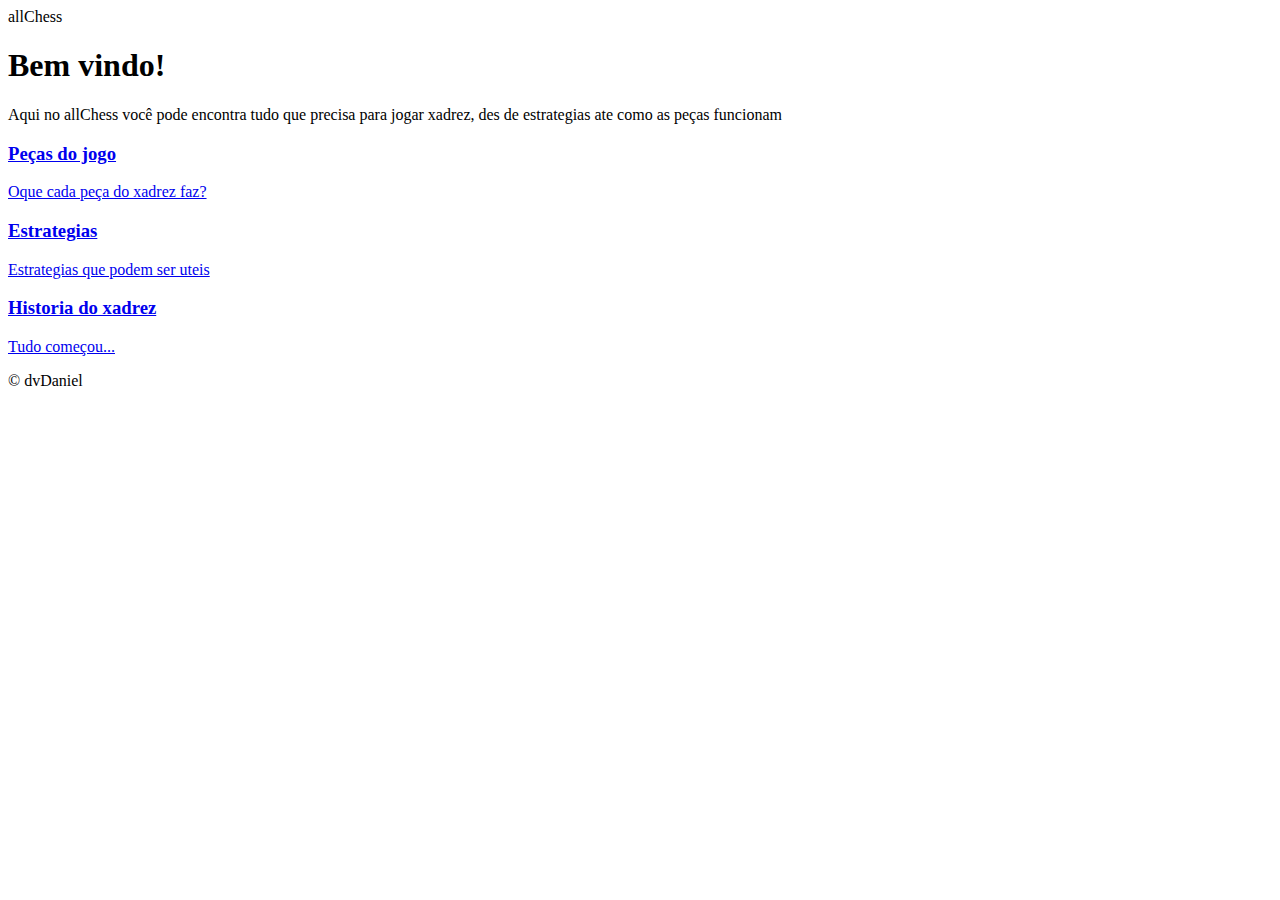
==== index.html @ fe7aafb5 "commit two" ====
<!DOCTYPE html>
<html lang="pt-br">
<head>
    <meta charset="UTF-8">
    <meta name="viewport" content="width=device-width, initial-scale=1.0">
    <meta http-equiv="X-UA-Compatible" content="ie=edge">
    <title>allChess</title>
</head>
<body translate="yes">
    <header class="welcome">
        <spam>allChess</spam>
    </header>
    <main>
        <h1>Bem vindo!</h1>
        <p>Aqui no allChess você pode encontra tudo que precisa para jogar xadrez, des de estrategias ate como as peças funcionam</p>
        <section>
            <a href="pesas.html">
                <h3>Peças do jogo</h3>
                <p>Oque cada peça do xadrez faz?</p>
            </a>
        </section>
        <section>
            <a href="estrategia.html">
                <h3>Estrategias</h3>
                <p>Estrategias que podem ser uteis</p>
            </a>
        </section>
        <section>
            <a href="history.html">
                <h3>Historia do xadrez</h3>
                <p>Tudo começou...</p>
            </a>
        </section>
    </main>
    <footer>
      <p>&copy; dvDaniel</p>
    </footer>
</body>
</html>
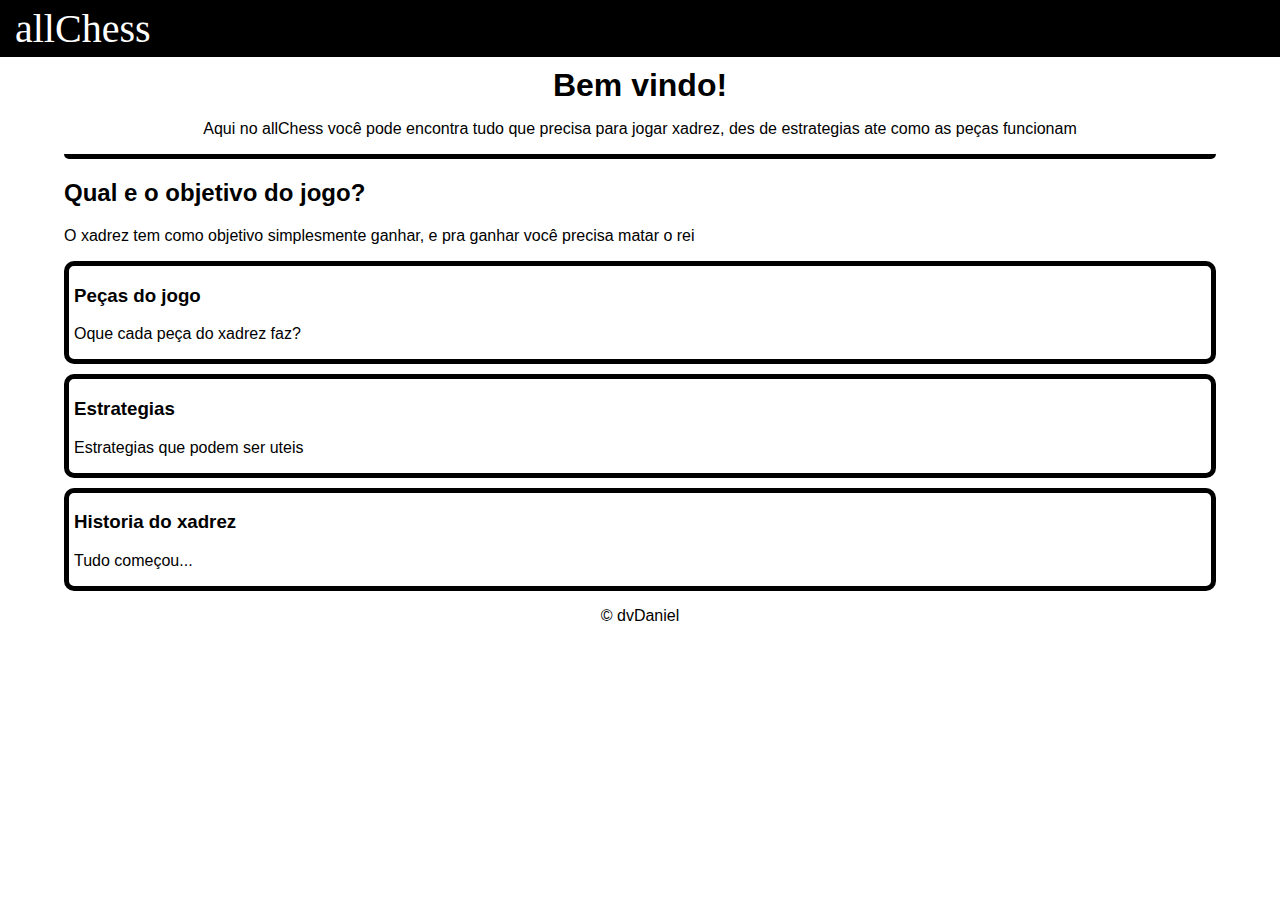
==== commit 90975739: "commit 3" ====
--- a/index.html
+++ b/index.html
@@ -5,35 +5,48 @@
     <meta name="viewport" content="width=device-width, initial-scale=1.0">
     <meta http-equiv="X-UA-Compatible" content="ie=edge">
     <title>allChess</title>
+    <link rel="stylesheet" href="src/css/style.css">
 </head>
 <body translate="yes">
-    <header class="welcome">
+         <!-- titulo -->
+    <header class="titlle">
         <spam>allChess</spam>
     </header>
+         <!-- conteudo -->
     <main>
-        <h1>Bem vindo!</h1>
-        <p>Aqui no allChess você pode encontra tudo que precisa para jogar xadrez, des de estrategias ate como as peças funcionam</p>
-        <section>
-            <a href="pesas.html">
-                <h3>Peças do jogo</h3>
-                <p>Oque cada peça do xadrez faz?</p>
-            </a>
-        </section>
-        <section>
+        <div id="welcome">
+            <h1>Bem vindo!</h1>
+            <p>Aqui no allChess você pode encontra tudo que precisa para jogar xadrez, des de estrategias ate como as peças funcionam</p>
+        </div>
+         <div>
+            <h2>Qual e o objetivo do jogo?</h2>
+            <p>O xadrez tem como objetivo simplesmente ganhar, e pra ganhar você precisa matar o rei</p>
+         </div>
+         <!-- paginas -->
+        <div>
+            <section class="linkpark">
+                <a href="pesas.html">
+                    <h3>Peças do jogo</h3>
+                    <p>Oque cada peça do xadrez faz?</p>
+                </a>
+            </section>
+        <section class="linkpark">
             <a href="estrategia.html">
                 <h3>Estrategias</h3>
                 <p>Estrategias que podem ser uteis</p>
             </a>
         </section>
-        <section>
+        <section class="linkpark">
             <a href="history.html">
                 <h3>Historia do xadrez</h3>
                 <p>Tudo começou...</p>
             </a>
         </section>
+    </div>
     </main>
+         <!-- rodape -->
     <footer>
-      <p>&copy; dvDaniel</p>
+      <p id="theend">&copy; dvDaniel</p>
     </footer>
 </body>
 </html>--- a/src/css/style.css
+++ b/src/css/style.css
@@ -0,0 +1,48 @@
+/* tags */
+html, body {
+    margin: 0;
+    padding: 0;
+    font-family: Arial, Helvetica, sans-serif;
+}
+
+main {
+    margin: 0 5% 0 5%;
+}
+
+h1{
+    margin: 0;
+}
+
+a {
+    text-decoration: none;
+    color: black;
+}
+
+/* ids */
+
+#theend {
+    text-align: center;
+}
+
+#welcome {
+    border-bottom: #000000 solid 5px;
+    border-radius: 5px;
+    text-align: center;
+    margin: 10px 0 0 0;
+}
+
+/* classes */
+.titlle {
+    background-color: #000000;
+    color: #ffffff;
+    font-size: 30pt;
+    font-family: 'Times New Roman', Times, serif;
+    padding: 5px 15px 5px 15px;
+}
+
+.linkpark {
+    border: #000000 solid 5px;
+    border-radius: 10px;
+    margin: 10px 0 10px 0;
+    padding: 0 5px 0 5px;
+}
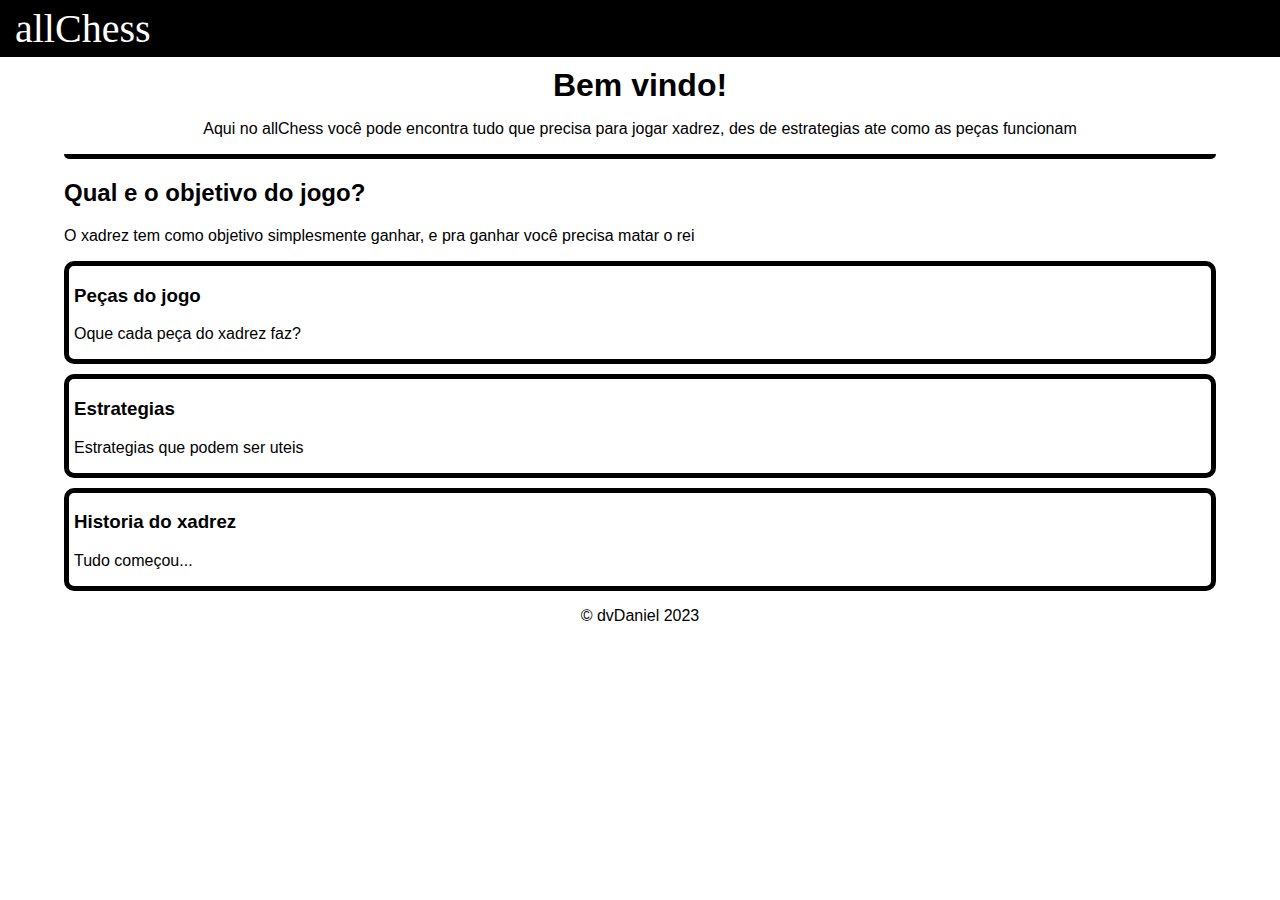
==== commit 24444691: "..." ====
--- a/index.html
+++ b/index.html
@@ -46,7 +46,7 @@
     </main>
          <!-- rodape -->
     <footer>
-      <p id="theend">&copy; dvDaniel</p>
+      <p id="theend">&copy; dvDaniel 2023</p>
     </footer>
 </body>
 </html>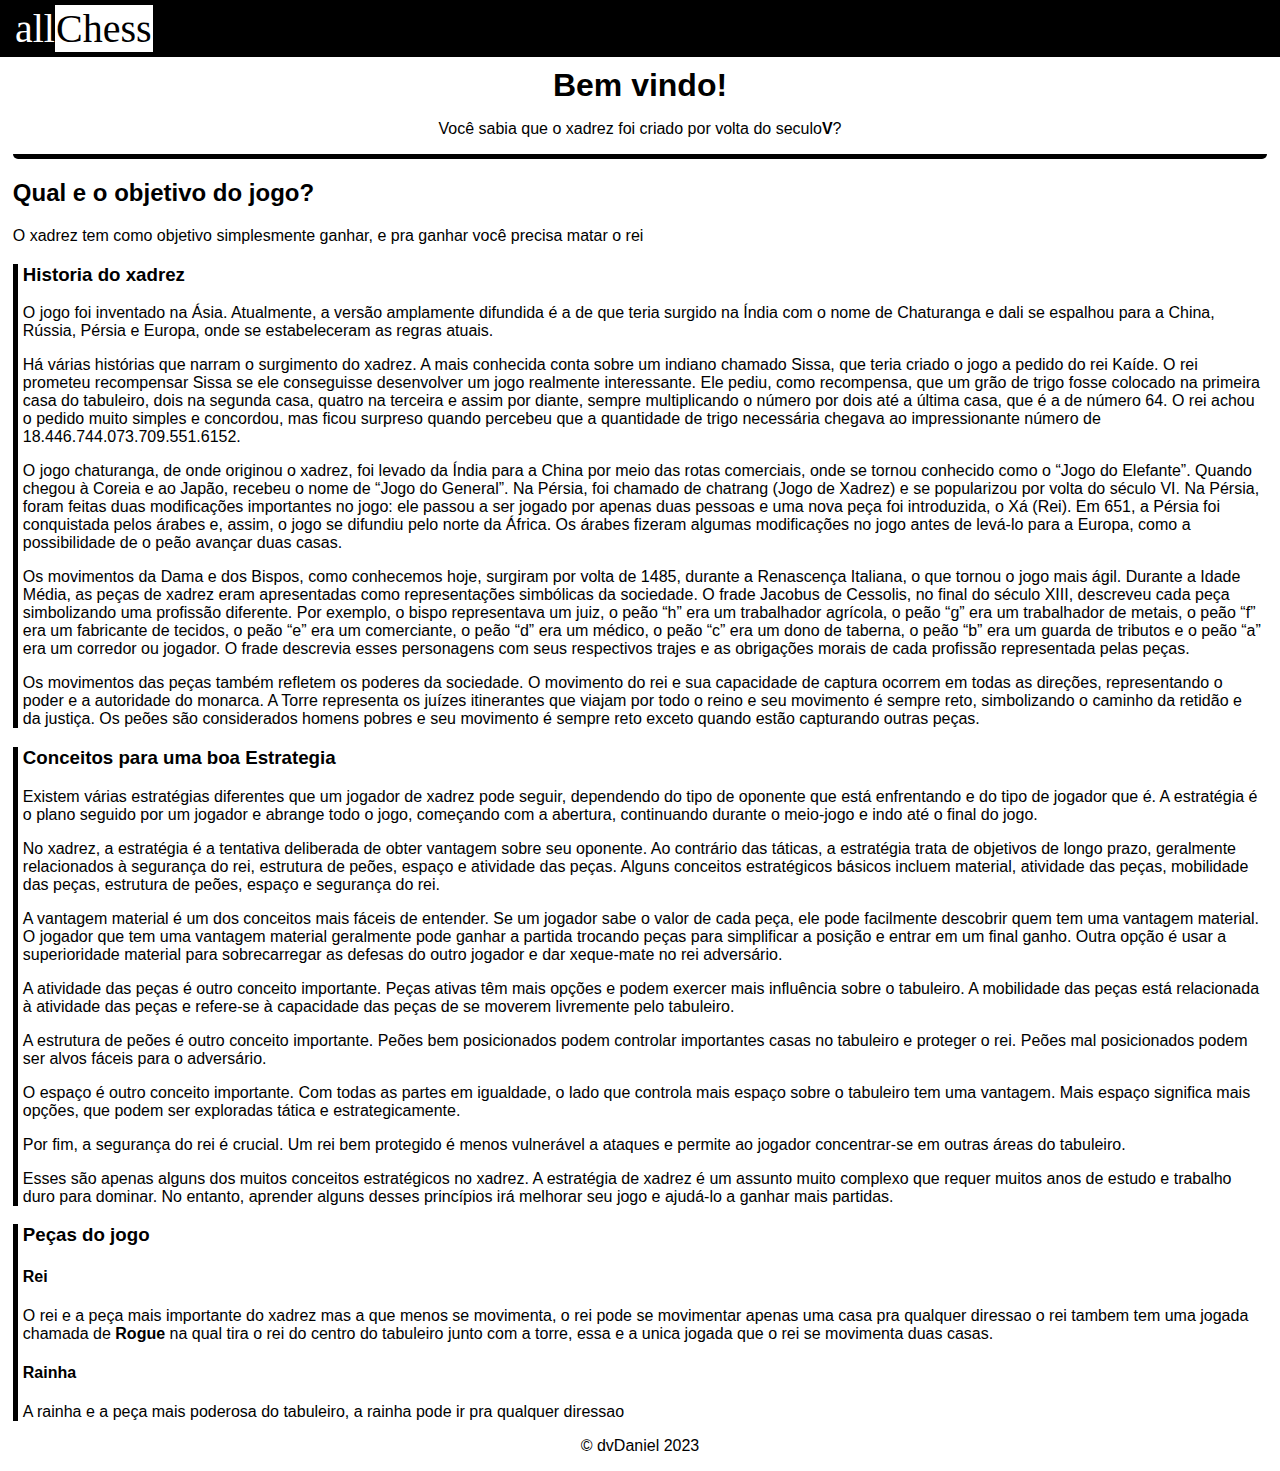
==== commit 20893bb3: "sla" ====
--- a/index.html
+++ b/index.html
@@ -10,38 +10,46 @@
 <body translate="yes">
          <!-- titulo -->
     <header class="titlle">
-        <spam>allChess</spam>
+        <spam>all<spam class="white">Chess</spam></spam>
     </header>
          <!-- conteudo -->
     <main>
         <div id="welcome">
             <h1>Bem vindo!</h1>
-            <p>Aqui no allChess você pode encontra tudo que precisa para jogar xadrez, des de estrategias ate como as peças funcionam</p>
-        </div>
+            <p>Você sabia que o xadrez foi criado por volta do seculo<strong>V</strong>?</p> 
+        </div> 
          <div>
             <h2>Qual e o objetivo do jogo?</h2>
             <p>O xadrez tem como objetivo simplesmente ganhar, e pra ganhar você precisa matar o rei</p>
          </div>
          <!-- paginas -->
-        <div>
+         <div>
             <section class="linkpark">
-                <a href="pesas.html">
-                    <h3>Peças do jogo</h3>
-                    <p>Oque cada peça do xadrez faz?</p>
-                </a>
+                <h3>Historia do xadrez</h3>
+                 <p>O jogo foi inventado na Ásia. Atualmente, a versão amplamente difundida é a de que teria surgido na Índia com o nome de Chaturanga e dali se espalhou para a China, Rússia, Pérsia e Europa, onde se estabeleceram as regras atuais.</p>
+                 <p>Há várias histórias que narram o surgimento do xadrez. A mais conhecida conta sobre um indiano chamado Sissa, que teria criado o jogo a pedido do rei Kaíde. O rei prometeu recompensar Sissa se ele conseguisse desenvolver um jogo realmente interessante. Ele pediu, como recompensa, que um grão de trigo fosse colocado na primeira casa do tabuleiro, dois na segunda casa, quatro na terceira e assim por diante, sempre multiplicando o número por dois até a última casa, que é a de número 64. O rei achou o pedido muito simples e concordou, mas ficou surpreso quando percebeu que a quantidade de trigo necessária chegava ao impressionante número de 18.446.744.073.709.551.6152.</p>
+                 <p>O jogo chaturanga, de onde originou o xadrez, foi levado da Índia para a China por meio das rotas comerciais, onde se tornou conhecido como o “Jogo do Elefante”. Quando chegou à Coreia e ao Japão, recebeu o nome de “Jogo do General”. Na Pérsia, foi chamado de chatrang (Jogo de Xadrez) e se popularizou por volta do século VI. Na Pérsia, foram feitas duas modificações importantes no jogo: ele passou a ser jogado por apenas duas pessoas e uma nova peça foi introduzida, o Xá (Rei). Em 651, a Pérsia foi conquistada pelos árabes e, assim, o jogo se difundiu pelo norte da África. Os árabes fizeram algumas modificações no jogo antes de levá-lo para a Europa, como a possibilidade de o peão avançar duas casas.</p>
+                 <p>Os movimentos da Dama e dos Bispos, como conhecemos hoje, surgiram por volta de 1485, durante a Renascença Italiana, o que tornou o jogo mais ágil. Durante a Idade Média, as peças de xadrez eram apresentadas como representações simbólicas da sociedade. O frade Jacobus de Cessolis, no final do século XIII, descreveu cada peça simbolizando uma profissão diferente. Por exemplo, o bispo representava um juiz, o peão “h” era um trabalhador agrícola, o peão “g” era um trabalhador de metais, o peão “f” era um fabricante de tecidos, o peão “e” era um comerciante, o peão “d” era um médico, o peão “c” era um dono de taberna, o peão “b” era um guarda de tributos e o peão “a” era um corredor ou jogador. O frade descrevia esses personagens com seus respectivos trajes e as obrigações morais de cada profissão representada pelas peças.</p>
+                 <p>Os movimentos das peças também refletem os poderes da sociedade. O movimento do rei e sua capacidade de captura ocorrem em todas as direções, representando o poder e a autoridade do monarca. A Torre representa os juízes itinerantes que viajam por todo o reino e seu movimento é sempre reto, simbolizando o caminho da retidão e da justiça. Os peões são considerados homens pobres e seu movimento é sempre reto exceto quando estão capturando outras peças.</p>
             </section>
-        <section class="linkpark">
-            <a href="estrategia.html">
-                <h3>Estrategias</h3>
-                <p>Estrategias que podem ser uteis</p>
-            </a>
-        </section>
-        <section class="linkpark">
-            <a href="history.html">
-                <h3>Historia do xadrez</h3>
-                <p>Tudo começou...</p>
-            </a>
-        </section>
+            <section class="linkpark">
+                <h3>Conceitos para uma boa Estrategia</h3>
+                 <p>Existem várias estratégias diferentes que um jogador de xadrez pode seguir, dependendo do tipo de oponente que está enfrentando e do tipo de jogador que é. A estratégia é o plano seguido por um jogador e abrange todo o jogo, começando com a abertura, continuando durante o meio-jogo e indo até o final do jogo.</p>
+                 <p>No xadrez, a estratégia é a tentativa deliberada de obter vantagem sobre seu oponente. Ao contrário das táticas, a estratégia trata de objetivos de longo prazo, geralmente relacionados à segurança do rei, estrutura de peões, espaço e atividade das peças. Alguns conceitos estratégicos básicos incluem material, atividade das peças, mobilidade das peças, estrutura de peões, espaço e segurança do rei.</p>
+                 <p>A vantagem material é um dos conceitos mais fáceis de entender. Se um jogador sabe o valor de cada peça, ele pode facilmente descobrir quem tem uma vantagem material. O jogador que tem uma vantagem material geralmente pode ganhar a partida trocando peças para simplificar a posição e entrar em um final ganho. Outra opção é usar a superioridade material para sobrecarregar as defesas do outro jogador e dar xeque-mate no rei adversário.</p>
+                 <p>A atividade das peças é outro conceito importante. Peças ativas têm mais opções e podem exercer mais influência sobre o tabuleiro. A mobilidade das peças está relacionada à atividade das peças e refere-se à capacidade das peças de se moverem livremente pelo tabuleiro.</p>
+                 <p>A estrutura de peões é outro conceito importante. Peões bem posicionados podem controlar importantes casas no tabuleiro e proteger o rei. Peões mal posicionados podem ser alvos fáceis para o adversário.</p>
+                 <p>O espaço é outro conceito importante. Com todas as partes em igualdade, o lado que controla mais espaço sobre o tabuleiro tem uma vantagem. Mais espaço significa mais opções, que podem ser exploradas tática e estrategicamente.</p>
+                 <p>Por fim, a segurança do rei é crucial. Um rei bem protegido é menos vulnerável a ataques e permite ao jogador concentrar-se em outras áreas do tabuleiro.</p>
+                 <p>Esses são apenas alguns dos muitos conceitos estratégicos no xadrez. A estratégia de xadrez é um assunto muito complexo que requer muitos anos de estudo e trabalho duro para dominar. No entanto, aprender alguns desses princípios irá melhorar seu jogo e ajudá-lo a ganhar mais partidas.</p>
+            </section>
+            <section class="linkpark">
+                <h3>Peças do jogo</h3>
+                 <h4>Rei</h4>
+                  <p>O rei e a peça mais importante do xadrez mas a que menos se movimenta, o rei pode se movimentar apenas uma casa pra qualquer diressao o rei tambem tem uma jogada chamada de <strong>Rogue</strong> na  qual tira o rei do centro do tabuleiro junto com a torre, essa e a unica jogada que o rei se movimenta duas casas.</p>
+                 <h4>Rainha</h4>
+                  <p>A rainha e a peça mais poderosa do tabuleiro, a rainha pode ir pra qualquer diressao</p>          
+            </section>
     </div>
     </main>
          <!-- rodape -->
--- a/src/css/style.css
+++ b/src/css/style.css
@@ -6,7 +6,7 @@
 }
 
 main {
-    margin: 0 5% 0 5%;
+    margin: 0 1% 0 1%;
 }
 
 h1{
@@ -41,8 +41,14 @@
 }
 
 .linkpark {
-    border: #000000 solid 5px;
-    border-radius: 10px;
+    border-left: #000000 solid 5px;
     margin: 10px 0 10px 0;
     padding: 0 5px 0 5px;
 }
+
+.white {
+    color: #000000;
+    background: #ffffff;
+    border: 1px #ffffff solid;
+    margin: 5px 0 5px 0;
+}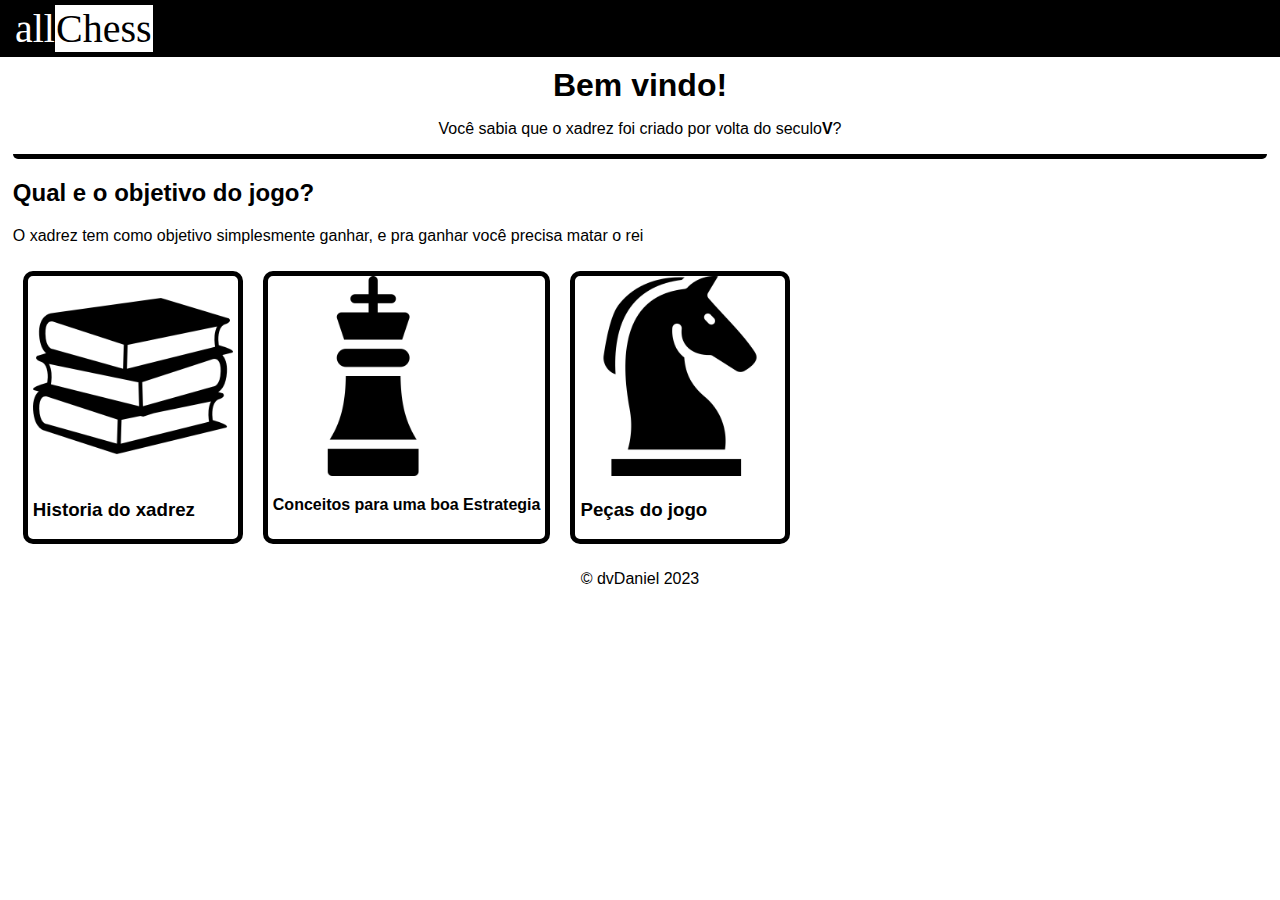
==== commit f76adf5e: "reformando o layout" ====
--- a/index.html
+++ b/index.html
@@ -23,32 +23,25 @@
             <p>O xadrez tem como objetivo simplesmente ganhar, e pra ganhar você precisa matar o rei</p>
          </div>
          <!-- paginas -->
-         <div>
+         <div class="container">
             <section class="linkpark">
-                <h3>Historia do xadrez</h3>
-                 <p>O jogo foi inventado na Ásia. Atualmente, a versão amplamente difundida é a de que teria surgido na Índia com o nome de Chaturanga e dali se espalhou para a China, Rússia, Pérsia e Europa, onde se estabeleceram as regras atuais.</p>
-                 <p>Há várias histórias que narram o surgimento do xadrez. A mais conhecida conta sobre um indiano chamado Sissa, que teria criado o jogo a pedido do rei Kaíde. O rei prometeu recompensar Sissa se ele conseguisse desenvolver um jogo realmente interessante. Ele pediu, como recompensa, que um grão de trigo fosse colocado na primeira casa do tabuleiro, dois na segunda casa, quatro na terceira e assim por diante, sempre multiplicando o número por dois até a última casa, que é a de número 64. O rei achou o pedido muito simples e concordou, mas ficou surpreso quando percebeu que a quantidade de trigo necessária chegava ao impressionante número de 18.446.744.073.709.551.6152.</p>
-                 <p>O jogo chaturanga, de onde originou o xadrez, foi levado da Índia para a China por meio das rotas comerciais, onde se tornou conhecido como o “Jogo do Elefante”. Quando chegou à Coreia e ao Japão, recebeu o nome de “Jogo do General”. Na Pérsia, foi chamado de chatrang (Jogo de Xadrez) e se popularizou por volta do século VI. Na Pérsia, foram feitas duas modificações importantes no jogo: ele passou a ser jogado por apenas duas pessoas e uma nova peça foi introduzida, o Xá (Rei). Em 651, a Pérsia foi conquistada pelos árabes e, assim, o jogo se difundiu pelo norte da África. Os árabes fizeram algumas modificações no jogo antes de levá-lo para a Europa, como a possibilidade de o peão avançar duas casas.</p>
-                 <p>Os movimentos da Dama e dos Bispos, como conhecemos hoje, surgiram por volta de 1485, durante a Renascença Italiana, o que tornou o jogo mais ágil. Durante a Idade Média, as peças de xadrez eram apresentadas como representações simbólicas da sociedade. O frade Jacobus de Cessolis, no final do século XIII, descreveu cada peça simbolizando uma profissão diferente. Por exemplo, o bispo representava um juiz, o peão “h” era um trabalhador agrícola, o peão “g” era um trabalhador de metais, o peão “f” era um fabricante de tecidos, o peão “e” era um comerciante, o peão “d” era um médico, o peão “c” era um dono de taberna, o peão “b” era um guarda de tributos e o peão “a” era um corredor ou jogador. O frade descrevia esses personagens com seus respectivos trajes e as obrigações morais de cada profissão representada pelas peças.</p>
-                 <p>Os movimentos das peças também refletem os poderes da sociedade. O movimento do rei e sua capacidade de captura ocorrem em todas as direções, representando o poder e a autoridade do monarca. A Torre representa os juízes itinerantes que viajam por todo o reino e seu movimento é sempre reto, simbolizando o caminho da retidão e da justiça. Os peões são considerados homens pobres e seu movimento é sempre reto exceto quando estão capturando outras peças.</p>
+                <a href="">
+                    <img src="src/img/history.png" alt="Livros empilhados" class="icons">
+                    <h3>Historia do xadrez</h3>
+                </a>
             </section>
             <section class="linkpark">
-                <h3>Conceitos para uma boa Estrategia</h3>
-                 <p>Existem várias estratégias diferentes que um jogador de xadrez pode seguir, dependendo do tipo de oponente que está enfrentando e do tipo de jogador que é. A estratégia é o plano seguido por um jogador e abrange todo o jogo, começando com a abertura, continuando durante o meio-jogo e indo até o final do jogo.</p>
-                 <p>No xadrez, a estratégia é a tentativa deliberada de obter vantagem sobre seu oponente. Ao contrário das táticas, a estratégia trata de objetivos de longo prazo, geralmente relacionados à segurança do rei, estrutura de peões, espaço e atividade das peças. Alguns conceitos estratégicos básicos incluem material, atividade das peças, mobilidade das peças, estrutura de peões, espaço e segurança do rei.</p>
-                 <p>A vantagem material é um dos conceitos mais fáceis de entender. Se um jogador sabe o valor de cada peça, ele pode facilmente descobrir quem tem uma vantagem material. O jogador que tem uma vantagem material geralmente pode ganhar a partida trocando peças para simplificar a posição e entrar em um final ganho. Outra opção é usar a superioridade material para sobrecarregar as defesas do outro jogador e dar xeque-mate no rei adversário.</p>
-                 <p>A atividade das peças é outro conceito importante. Peças ativas têm mais opções e podem exercer mais influência sobre o tabuleiro. A mobilidade das peças está relacionada à atividade das peças e refere-se à capacidade das peças de se moverem livremente pelo tabuleiro.</p>
-                 <p>A estrutura de peões é outro conceito importante. Peões bem posicionados podem controlar importantes casas no tabuleiro e proteger o rei. Peões mal posicionados podem ser alvos fáceis para o adversário.</p>
-                 <p>O espaço é outro conceito importante. Com todas as partes em igualdade, o lado que controla mais espaço sobre o tabuleiro tem uma vantagem. Mais espaço significa mais opções, que podem ser exploradas tática e estrategicamente.</p>
-                 <p>Por fim, a segurança do rei é crucial. Um rei bem protegido é menos vulnerável a ataques e permite ao jogador concentrar-se em outras áreas do tabuleiro.</p>
-                 <p>Esses são apenas alguns dos muitos conceitos estratégicos no xadrez. A estratégia de xadrez é um assunto muito complexo que requer muitos anos de estudo e trabalho duro para dominar. No entanto, aprender alguns desses princípios irá melhorar seu jogo e ajudá-lo a ganhar mais partidas.</p>
+                <a href="">
+                    <img src="src/img/king.png" alt="Peça rei do xadrez" class="icons">
+                    <br>
+                    <strong><p>Conceitos para uma boa Estrategia</p></strong>
+                </a>
             </section>
             <section class="linkpark">
-                <h3>Peças do jogo</h3>
-                 <h4>Rei</h4>
-                  <p>O rei e a peça mais importante do xadrez mas a que menos se movimenta, o rei pode se movimentar apenas uma casa pra qualquer diressao o rei tambem tem uma jogada chamada de <strong>Rogue</strong> na  qual tira o rei do centro do tabuleiro junto com a torre, essa e a unica jogada que o rei se movimenta duas casas.</p>
-                 <h4>Rainha</h4>
-                  <p>A rainha e a peça mais poderosa do tabuleiro, a rainha pode ir pra qualquer diressao</p>          
+                <a href="">
+                    <img src="src/img/chess.png" alt="" class="icons">
+                    <h3>Peças do jogo</h3>      
+                </a>
             </section>
     </div>
     </main>
--- a/src/css/style.css
+++ b/src/css/style.css
@@ -41,8 +41,9 @@
 }
 
 .linkpark {
-    border-left: #000000 solid 5px;
-    margin: 10px 0 10px 0;
+    border: #000000 solid 5px;
+    border-radius: 10px;
+    margin: 10px 10px 10px 10px;
     padding: 0 5px 0 5px;
 }
 
@@ -51,4 +52,16 @@
     background: #ffffff;
     border: 1px #ffffff solid;
     margin: 5px 0 5px 0;
+}
+
+.icons {
+    height: 200px;
+    width: 200px;
+    text-align: center;
+}
+
+.container {
+    display: flex;
+    flex-direction: row;
+    flex-wrap: wrap;
 }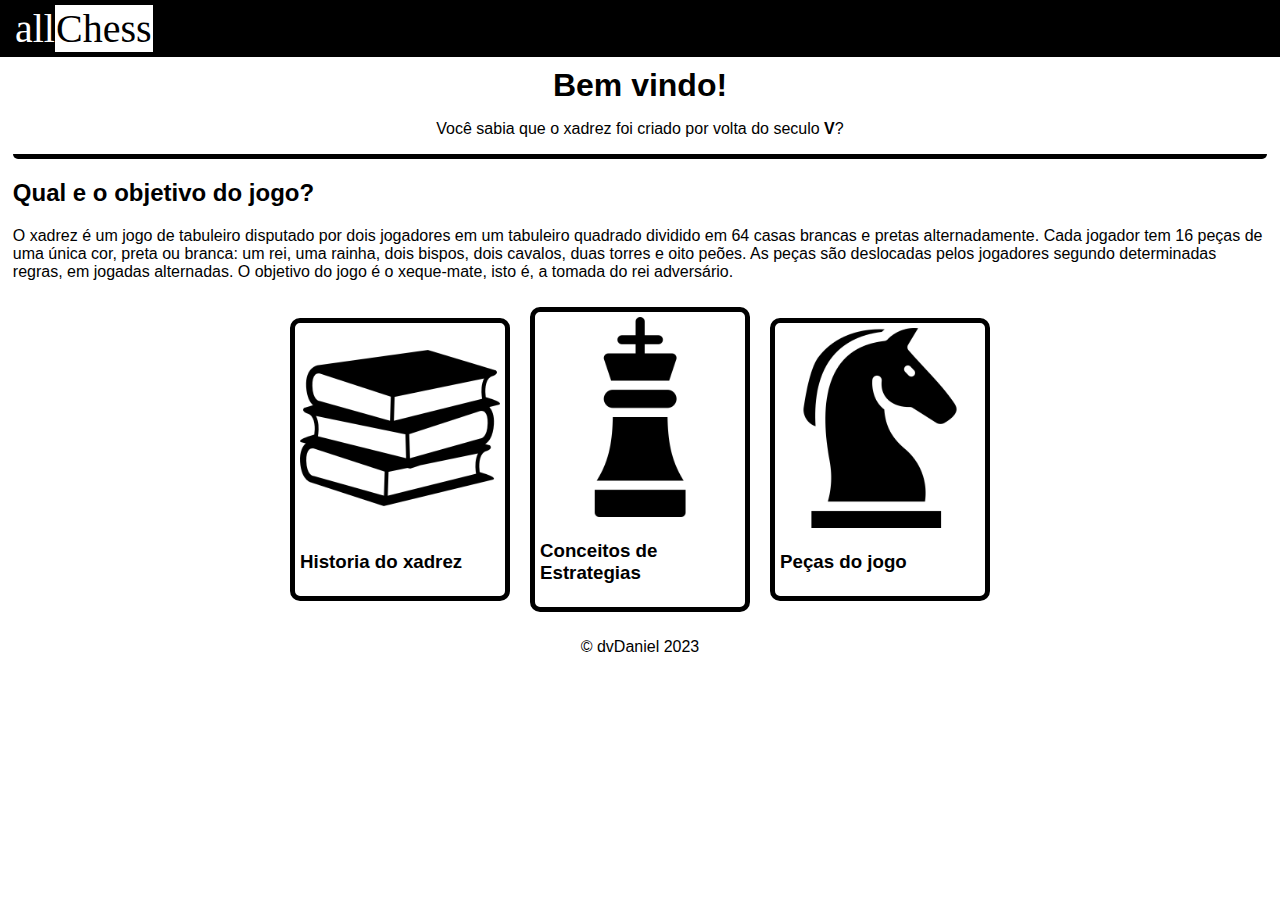
==== commit d1717852: ".." ====
--- a/index.html
+++ b/index.html
@@ -16,11 +16,11 @@
     <main>
         <div id="welcome">
             <h1>Bem vindo!</h1>
-            <p>Você sabia que o xadrez foi criado por volta do seculo<strong>V</strong>?</p> 
+            <p>Você sabia que o xadrez foi criado por volta do seculo <strong>V</strong>?</p> 
         </div> 
          <div>
             <h2>Qual e o objetivo do jogo?</h2>
-            <p>O xadrez tem como objetivo simplesmente ganhar, e pra ganhar você precisa matar o rei</p>
+            <p>O xadrez é um jogo de tabuleiro disputado por dois jogadores em um tabuleiro quadrado dividido em 64 casas brancas e pretas alternadamente. Cada jogador tem 16 peças de uma única cor, preta ou branca: um rei, uma rainha, dois bispos, dois cavalos, duas torres e oito peões. As peças são deslocadas pelos jogadores segundo determinadas regras, em jogadas alternadas. O objetivo do jogo é o xeque-mate, isto é, a tomada do rei adversário.</p>
          </div>
          <!-- paginas -->
          <div class="container">
@@ -33,8 +33,7 @@
             <section class="linkpark">
                 <a href="">
                     <img src="src/img/king.png" alt="Peça rei do xadrez" class="icons">
-                    <br>
-                    <strong><p>Conceitos para uma boa Estrategia</p></strong>
+                    <h3>Conceitos de <br> Estrategias</h3>
                 </a>
             </section>
             <section class="linkpark">
--- a/src/css/style.css
+++ b/src/css/style.css
@@ -44,7 +44,7 @@
     border: #000000 solid 5px;
     border-radius: 10px;
     margin: 10px 10px 10px 10px;
-    padding: 0 5px 0 5px;
+    padding: 5px 5px 5px 5px;
 }
 
 .white {
@@ -64,4 +64,17 @@
     display: flex;
     flex-direction: row;
     flex-wrap: wrap;
+    justify-content: center;
+    align-items: center;
+}
+
+/* reponsividade */
+@media screen and (max-width: 700px) {
+    .container {
+        display: flex;
+        flex-direction: column;
+        flex-wrap: wrap;
+        justify-content: center;
+        align-items: center;
+    }
 }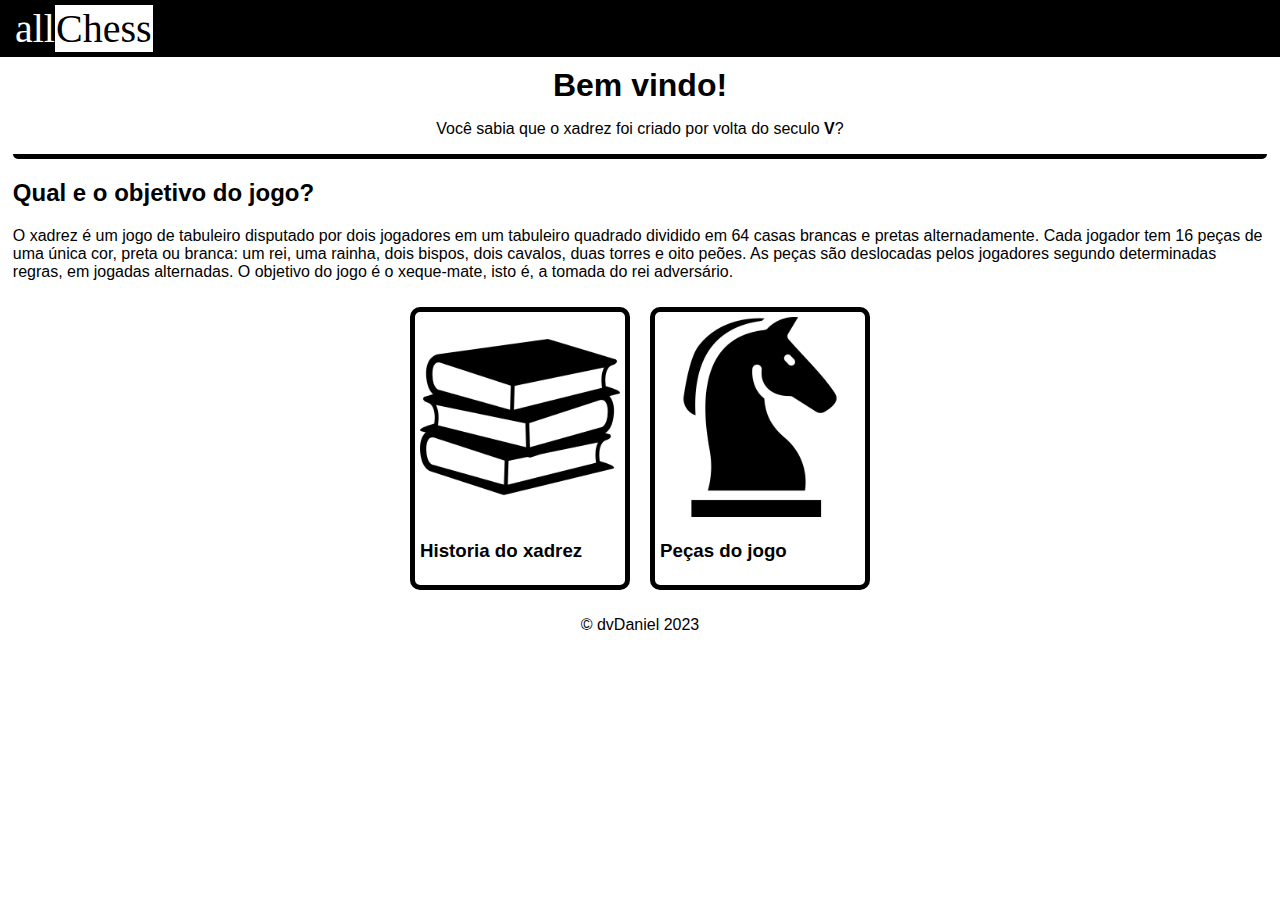
==== commit 7a386109: "theend" ====
--- a/index.html
+++ b/index.html
@@ -7,7 +7,7 @@
     <title>allChess</title>
     <link rel="stylesheet" href="src/css/style.css">
 </head>
-<body translate="yes">
+<body translate="no">
          <!-- titulo -->
     <header class="titlle">
         <spam>all<spam class="white">Chess</spam></spam>
@@ -25,19 +25,15 @@
          <!-- paginas -->
          <div class="container">
             <section class="linkpark">
-                <a href="">
+                <a href="history.html">
                     <img src="src/img/history.png" alt="Livros empilhados" class="icons">
                     <h3>Historia do xadrez</h3>
                 </a>
             </section>
-            <section class="linkpark">
-                <a href="">
-                    <img src="src/img/king.png" alt="Peça rei do xadrez" class="icons">
-                    <h3>Conceitos de <br> Estrategias</h3>
                 </a>
             </section>
             <section class="linkpark">
-                <a href="">
+                <a href="game.html">
                     <img src="src/img/chess.png" alt="" class="icons">
                     <h3>Peças do jogo</h3>      
                 </a>
--- a/src/css/style.css
+++ b/src/css/style.css
@@ -68,7 +68,7 @@
     align-items: center;
 }
 
-/* reponsividade */
+/* renponsividade */
 @media screen and (max-width: 700px) {
     .container {
         display: flex;
